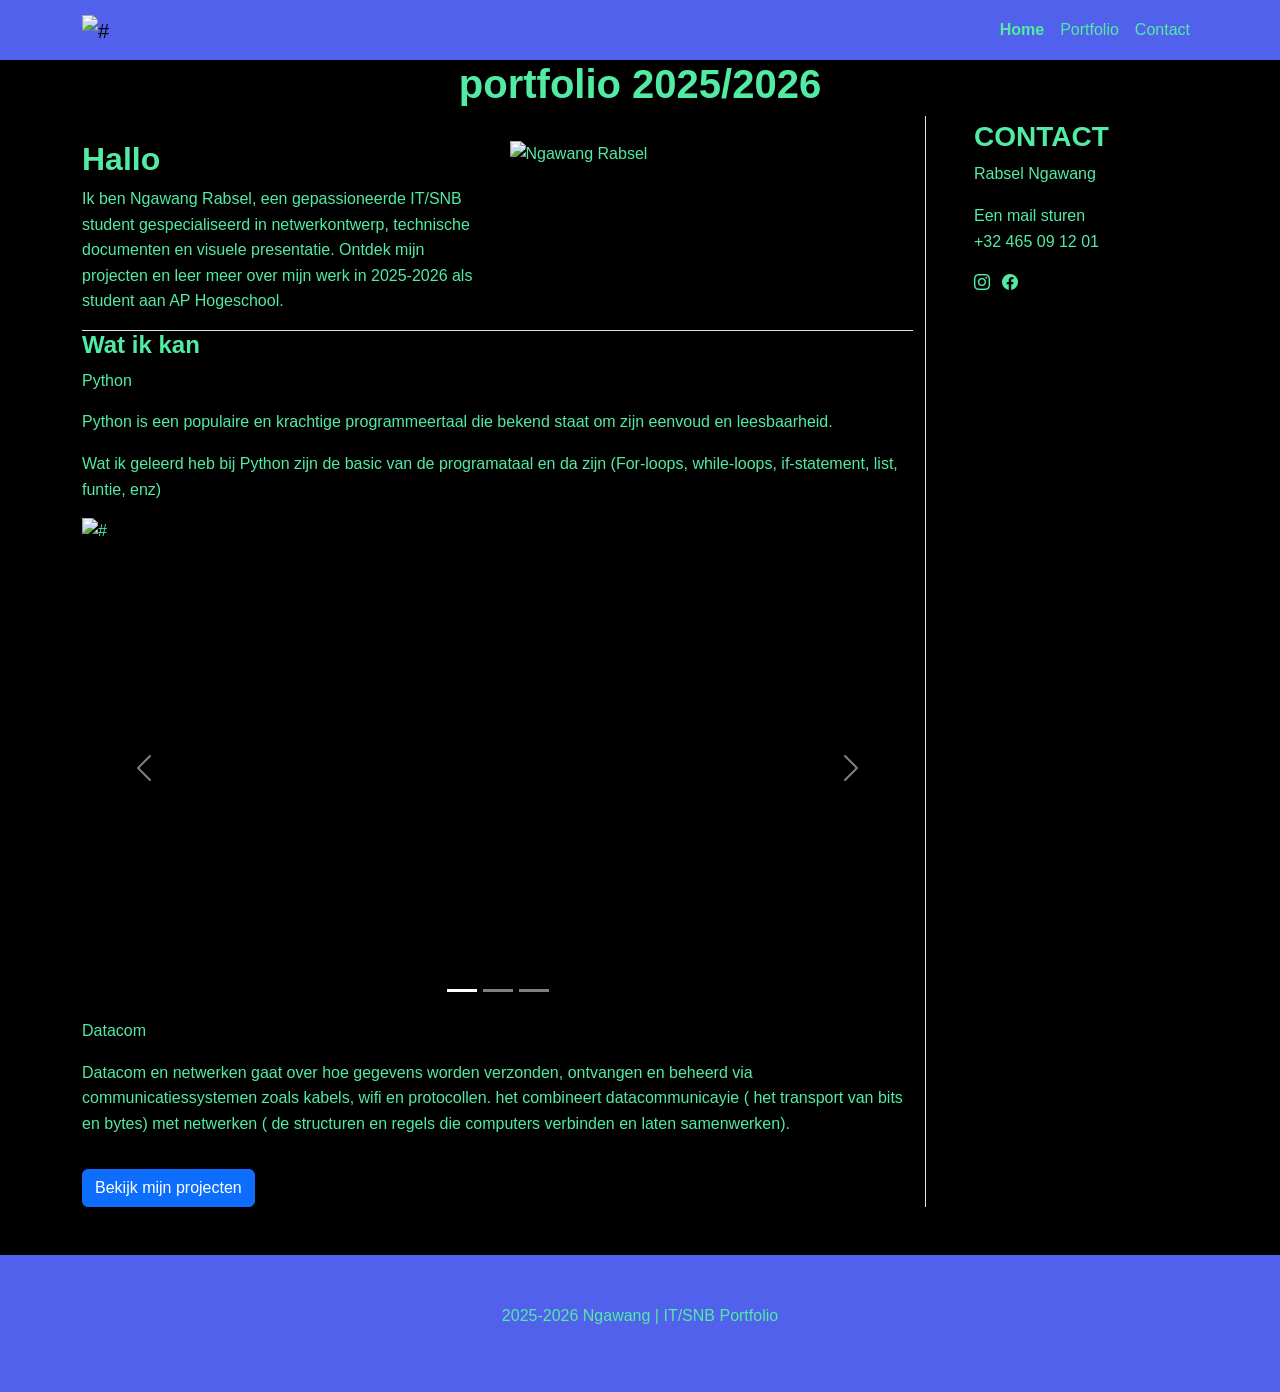
==== index.html @ 9a3c85a8 "update" ====
<!DOCTYPE html>
<html lang="Be">
    <head>
        <meta charset="UTF-8">
        <meta name="viewport" content="width=device-width, initial-scale=1">
        <title>Portfolio 2025-2026 SNB</title>
        <link rel="stylesheet" href="css/reset.css">
        <link href="https://cdn.jsdelivr.net/npm/bootstrap@5.3.2/dist/css/bootstrap.min.css" rel="stylesheet">
        <link rel="stylesheet" href="https://cdn.jsdelivr.net/npm/bootstrap-icons@1.10.5/font/bootstrap-icons.css">
        <script src="https://cdn.jsdelivr.net/npm/bootstrap@5.3.2/dist/js/bootstrap.bundle.min.js"></script>
        <link rel="stylesheet" href="css/fonds.css">
        <link rel="stylesheet" href="css/style.css">
    </head>

    <body>
      <nav class="navbar navbar-expand-lg">
        <div class="container">
          <a class='navbar-brand' href='#'>
            <img src="assist/een Oost-Aziatische logo.png" alt="#" height="100" />
          </a>

          <button
            class="navbar-toggler"
            type="button"
            data-bs-toggle="collapse"
            data-bs-target="#navbarNav"
            aria-controls="navbarNav"
            aria-expanded="false"
            aria-label="Toggle navigation"
          >
            <span class="navbar-toggler-icon"></span>
          </button>

          <div class="collapse navbar-collapse" id="navbarNav">
            <ul class="navbar-nav ms-auto">
              <li class="nav-item">
                <a class='nav-link active' href='index.html'>Home</a>
              </li>
              <li class="nav-item">
                <a class='nav-link' href='portfolio.html'>Portfolio</a>
              </li>
              <li class="nav-item">
                <a class='nav-link' href='contact.html'>Contact</a>
              </li>
            </ul>
             </div>
             </div>
          </nav>
          <header>
            <h1 class="col text-center ">portfolio 2025/2026</h1>
          </header>

          <div class="container">
            <div class="row">
              <main class="container mt-4 col-md-9">
                <div class="row">
                  <div class="container">
                    <div class="row">
                      <div class="col-md-12">
                        <div class="row">
                          <div class="col-md-6">
                            <h2>Hallo</h2>
                            <p>Ik ben Ngawang Rabsel, een gepassioneerde IT/SNB student gespecialiseerd in netwerkontwerp, technische documenten en visuele presentatie. 
                              Ontdek mijn projecten en leer meer over mijn werk in 2025-2026 als student aan AP Hogeschool.</p>
                          </div>
                          <div class="col-md-3">
                            <img src="assist/IMG_0862 (1).jpeg" alt="Ngawang Rabsel" class="img-fluid" height="500" width="500">
                          </div>
                        </div>
                      </div>
                    </div>
                  </div>
  
                  <div>
                    <section class="border-top">
                      <H4>Wat ik kan</H4>
                        <p>Python</p>
                        <p>Python is een populaire en krachtige programmeertaal 
                            die bekend staat om zijn eenvoud en leesbaarheid.</p>
                        <p>Wat ik geleerd heb bij Python zijn de basic van de programataal en da zijn
                            (For-loops, while-loops, if-statement, list, funtie, enz)</p>
                    <div id="carouselExampleIndicators" class="carousel slide">
                      <div class="carousel-indicators">
                        <button type="button" data-bs-target="#carouselExampleIndicators" data-bs-slide-to="0" class="active" aria-current="true" aria-label="Slide 1"></button>
                        <button type="button" data-bs-target="#carouselExampleIndicators" data-bs-slide-to="1" aria-label="Slide 2"></button>
                        <button type="button" data-bs-target="#carouselExampleIndicators" data-bs-slide-to="2" aria-label="Slide 3"></button>
                      </div>
                      <div class="carousel-inner">
                        <div class="carousel-item active">
                          <img src="assist/raspberry-lanza-editor-codigo-aprender-python-lenguaje-ia-3008158.webp" class="d-block w-100" alt="#" height="500" width="700">
                        </div>
                        <div class="carousel-item">
                          <img src="assist/Schermafbeelding 2025-10-08 181006.png" class="d-block w-100" alt="#" height="500" width="700">
                        </div>
                        <div class="carousel-item">
                          <img src="assist/Schermafbeelding 2025-10-08 181331.png" class="d-block w-100" alt="#" height="500" width="700">
                        </div>
                      </div>
                      <button class="carousel-control-prev" type="button" data-bs-target="#carouselExampleIndicators" data-bs-slide="prev">
                        <span class="carousel-control-prev-icon" aria-hidden="true"></span>
                        <span class="visually-hidden">Previous</span>
                      </button>
                      <button class="carousel-control-next" type="button" data-bs-target="#carouselExampleIndicators" data-bs-slide="next">
                        <span class="carousel-control-next-icon" aria-hidden="true"></span>
                        <span class="visually-hidden">Next</span>
                      </button>
                    </div>
                    <p>Datacom</p>
                    <p>Datacom en netwerken gaat over hoe gegevens worden verzonden, ontvangen en beheerd via communicatiessystemen zoals kabels, wifi en protocollen. het combineert datacommunicayie ( het transport van bits en bytes) met netwerken ( de structuren en regels die computers verbinden en laten samenwerken).</p>
                    <a href="portfolio.html" class="btn btn-primary mt-3">Bekijk mijn projecten</a> 
                  </section>
                </div>
              </div>
            </main>
             <aside class="col-md-3 ps-5 border-start" >
              <h2 class="text-uppercase fs-3 fw-bolder pt-1">Contact</h2>
              <p>Rabsel Ngawang</p>
              <a href="Mailto:Rabseld26@gmail.com">Een mail sturen</a>
              <p>+32 465 09 12 01</p>
              <ul class="list-inline socials">
                <li class="list-inline-item">
                  <a href="https://www.instagram.com/" target="_blank">
                    <i class="bi bi-instagram fs-6"></i>
                  </a>
                </li>
                <li class="list-inline-item">
                  <a href="https://www.facebook.com/" target="_blank">
                    <i class="bi bi-facebook fs-6"></i>
                  </a>
                </li>
              </ul>
            </aside>
          </div>
        </div>
        <footer class="text-center p-5 mt-5">
          <p>2025-2026 Ngawang  | IT/SNB Portfolio</p>
        </footer>
      </body>
</html>
---- css/style.css ----
:root {
    --colour-darkblue: #000000;
    --colour-lightblue : #5261eb;
    --colour-lightgreen: #52EBA4;
    --font-primary: 'Open Sans', sans-serif;
}

body {
    font-family: var(--font-primary);
    color: var(--colour-lightgreen);
    background-color: var(--colour-darkblue);
    line-height: 1.6;
}

h1, h2, h3, h4, h5, h6 {
    font-weight: 600;
    color: var(--colour-lightgreen);
}

a {
    color: var(--colour-lightgreen);
    text-decoration: none;
}

a:hover {
    color: var(--colour-lightgreen);
    text-decoration: underline;
}

header {
    color: var(--colour-lightgreen);
}
nav{
    background-color: var(--colour-lightblue);
}
.nav-link{
    font-weight: 500;
    transition: color 0.3s ease;
    color: var(--colour-lightgreen);

}

.nav-link:hover {
    color: var(--colour-lightgreen)
}

.nav-link.active {
    color: var(--colour-lightgreen) !important;
    font-weight: 600;
}

footer {
    background-color: var(--colour-lightblue);
    color: var(--colour-lightgreen);
    
}

.logo {
    max-height: 60px;
}

html {
  scroll-behavior: smooth;
}
.card-img-top {
  height: 200px;
  object-fit: cover;
}
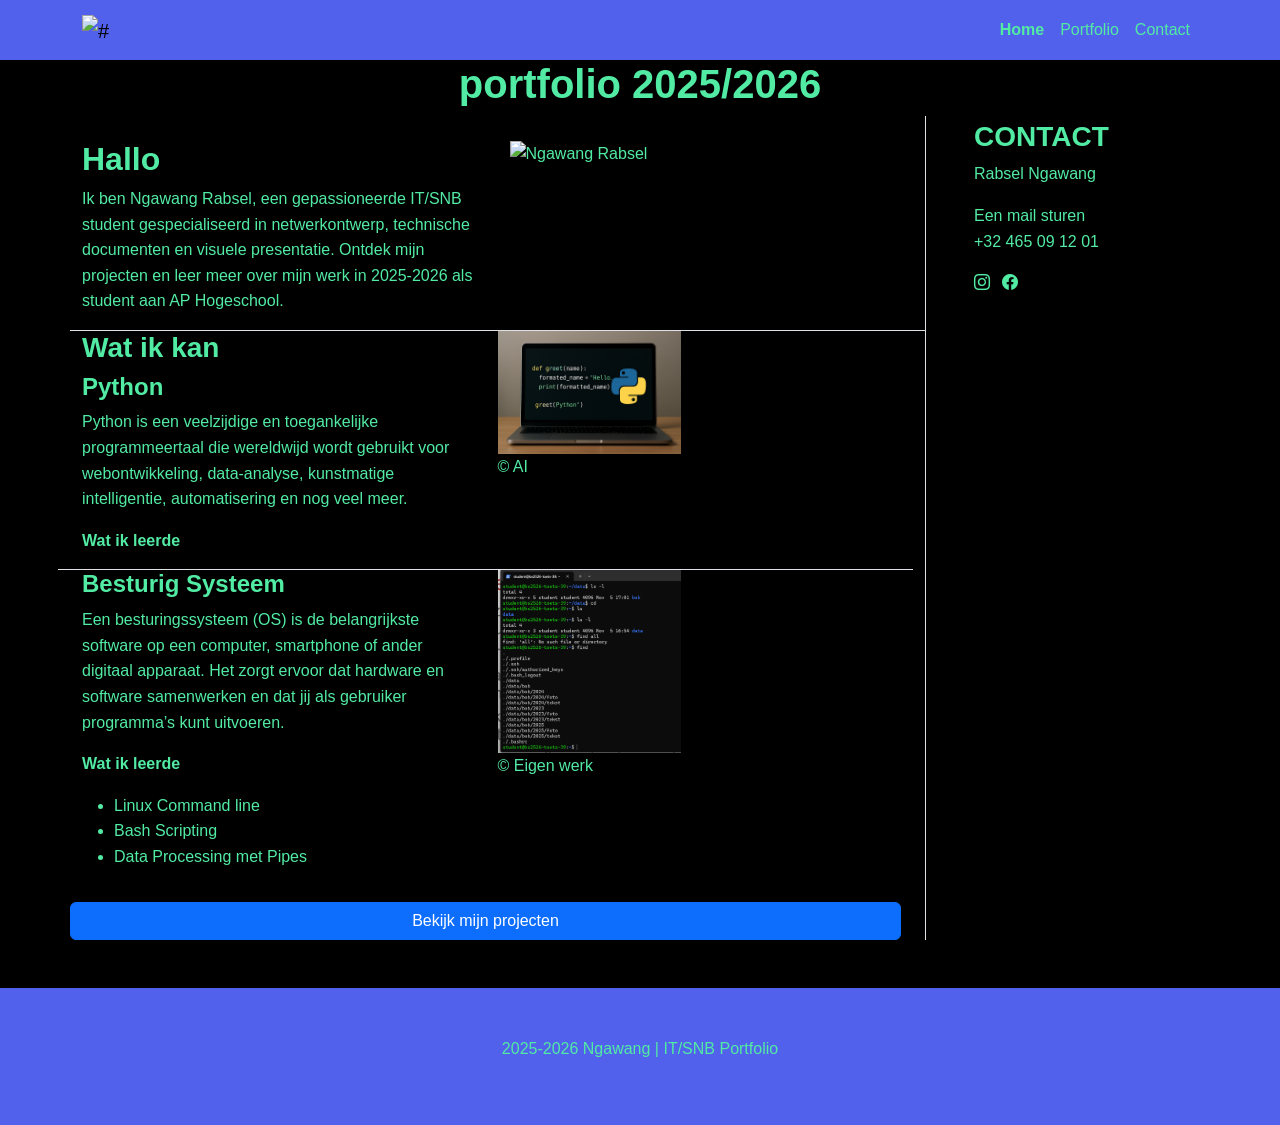
==== commit c6183c40: "update" ====
--- a/index.html
+++ b/index.html
@@ -56,7 +56,7 @@
                 <div class="row">
                   <div class="container">
                     <div class="row">
-                      <div class="col-md-12">
+                      <div class="col-md-12 border-bottom">
                         <div class="row">
                           <div class="col-md-6">
                             <h2>Hallo</h2>
@@ -71,49 +71,39 @@
                     </div>
                   </div>
   
-                  <div>
-                    <section class="border-top">
-                      <H4>Wat ik kan</H4>
-                        <p>Python</p>
-                        <p>Python is een populaire en krachtige programmeertaal 
-                            die bekend staat om zijn eenvoud en leesbaarheid.</p>
-                        <p>Wat ik geleerd heb bij Python zijn de basic van de programataal en da zijn
-                            (For-loops, while-loops, if-statement, list, funtie, enz)</p>
-                    <div id="carouselExampleIndicators" class="carousel slide">
-                      <div class="carousel-indicators">
-                        <button type="button" data-bs-target="#carouselExampleIndicators" data-bs-slide-to="0" class="active" aria-current="true" aria-label="Slide 1"></button>
-                        <button type="button" data-bs-target="#carouselExampleIndicators" data-bs-slide-to="1" aria-label="Slide 2"></button>
-                        <button type="button" data-bs-target="#carouselExampleIndicators" data-bs-slide-to="2" aria-label="Slide 3"></button>
+                  <div class="col-md-12 row border-bottom">
+                    <div class="col-md-6">
+                      <h3>Wat ik kan</h3>
+                      <h4>Python</h4>
+                      <p>Python is een veelzijdige en toegankelijke programmeertaal die wereldwijd wordt gebruikt voor webontwikkeling, data-analyse, kunstmatige intelligentie, automatisering en nog veel meer.</p>
+                      <p><strong>Wat ik leerde</strong></p>
+                    </div>
+                    <div class="col-md-3">
+                      <img src="assist/Een samengestelde af.png" alt="#" class="img-fluid" height="500" width="500">
+                      © AI
+                    </div>
+                  </div>
+                    <div class="col-md-12 row">
+                      <div class="col-md-6">
+                        <h4>Besturig Systeem</h4>
+                        <p>Een besturingssysteem (OS) is de belangrijkste software op een computer, smartphone of ander digitaal apparaat. Het zorgt ervoor dat hardware en software samenwerken en dat jij als gebruiker programma’s kunt uitvoeren.</p>
+                        <p><strong>Wat ik leerde</strong></p>
+                        <ul>
+                          <li>Linux Command line</li>
+                          <li>Bash Scripting</li>
+                          <li>Data Processing met Pipes</li>
+                        </ul>
                       </div>
-                      <div class="carousel-inner">
-                        <div class="carousel-item active">
-                          <img src="assist/raspberry-lanza-editor-codigo-aprender-python-lenguaje-ia-3008158.webp" class="d-block w-100" alt="#" height="500" width="700">
-                        </div>
-                        <div class="carousel-item">
-                          <img src="assist/Schermafbeelding 2025-10-08 181006.png" class="d-block w-100" alt="#" height="500" width="700">
-                        </div>
-                        <div class="carousel-item">
-                          <img src="assist/Schermafbeelding 2025-10-08 181331.png" class="d-block w-100" alt="#" height="500" width="700">
-                        </div>
+                      <div class="col-md-3">
+                        <img src="assist/Schermafbeelding 2025-11-05 172634.png" alt="#" class="img-fluid" height="500" width="500">
+                        © Eigen werk
                       </div>
-                      <button class="carousel-control-prev" type="button" data-bs-target="#carouselExampleIndicators" data-bs-slide="prev">
-                        <span class="carousel-control-prev-icon" aria-hidden="true"></span>
-                        <span class="visually-hidden">Previous</span>
-                      </button>
-                      <button class="carousel-control-next" type="button" data-bs-target="#carouselExampleIndicators" data-bs-slide="next">
-                        <span class="carousel-control-next-icon" aria-hidden="true"></span>
-                        <span class="visually-hidden">Next</span>
-                      </button>
+                      <a href="portfolio.html" class="btn btn-primary mt-3">Bekijk mijn projecten</a> 
                     </div>
-                    <p>Datacom</p>
-                    <p>Datacom en netwerken gaat over hoe gegevens worden verzonden, ontvangen en beheerd via communicatiessystemen zoals kabels, wifi en protocollen. het combineert datacommunicayie ( het transport van bits en bytes) met netwerken ( de structuren en regels die computers verbinden en laten samenwerken).</p>
-                    <a href="portfolio.html" class="btn btn-primary mt-3">Bekijk mijn projecten</a> 
-                  </section>
-                </div>
               </div>
             </main>
              <aside class="col-md-3 ps-5 border-start" >
-              <h2 class="text-uppercase fs-3 fw-bolder pt-1">Contact</h2>
+              <h4 class="text-uppercase fs-3 fw-bolder pt-1">Contact</h4>
               <p>Rabsel Ngawang</p>
               <a href="Mailto:Rabseld26@gmail.com">Een mail sturen</a>
               <p>+32 465 09 12 01</p>
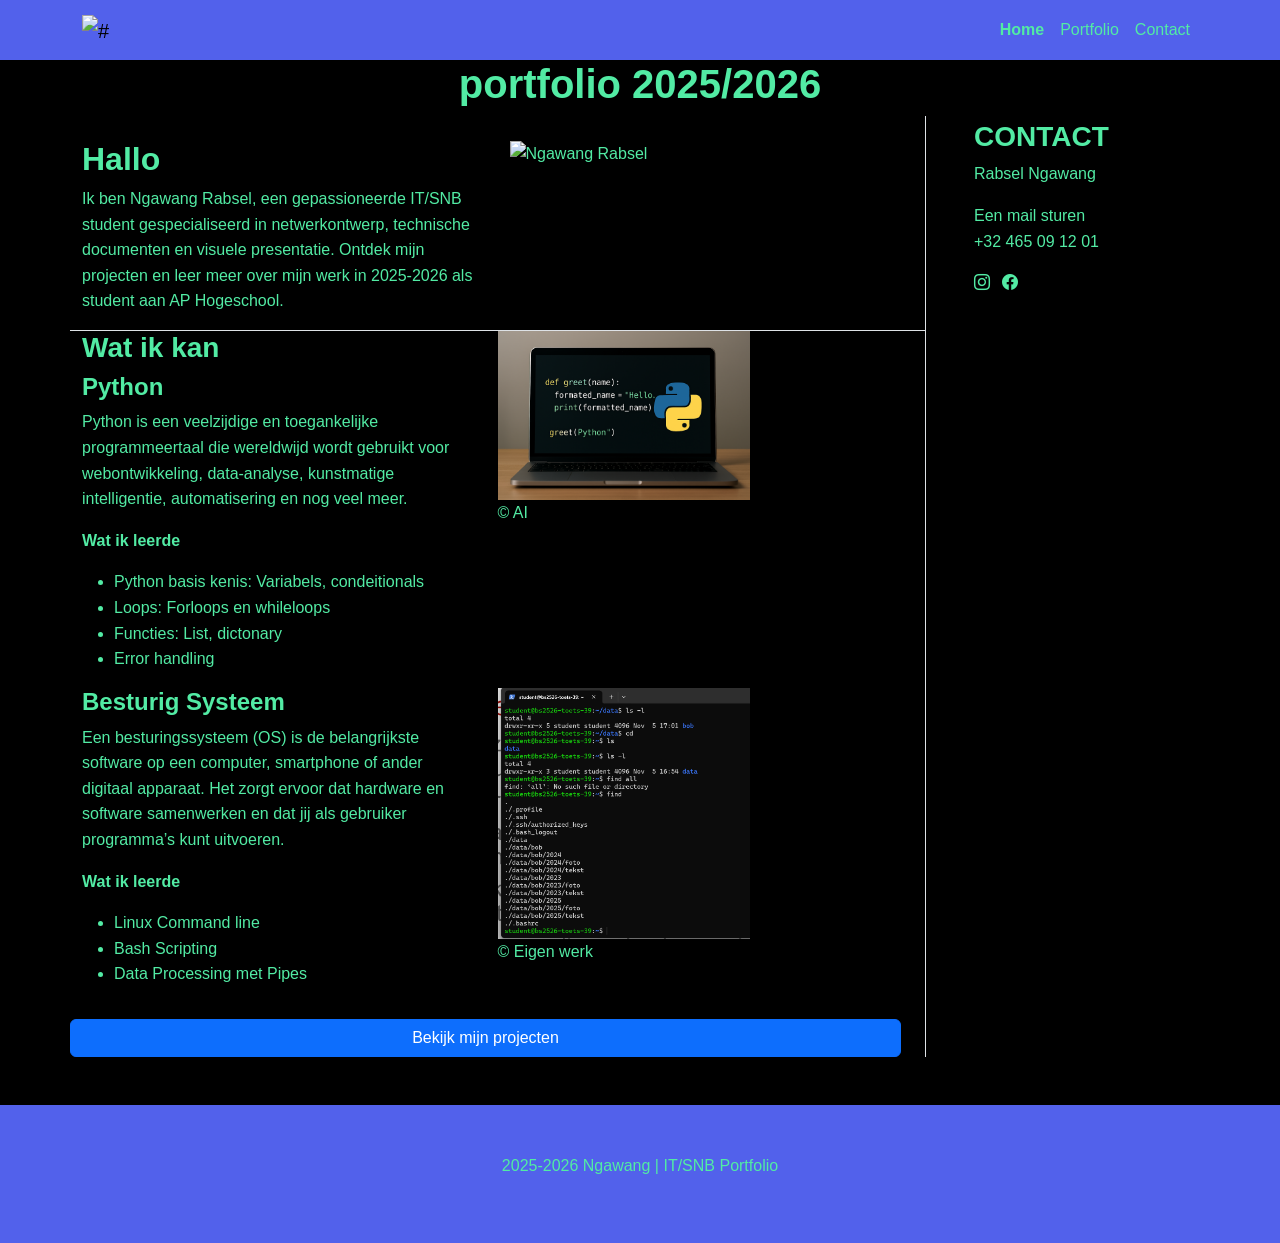
==== commit 01c0e895: "update" ====
--- a/index.html
+++ b/index.html
@@ -63,7 +63,7 @@
                             <p>Ik ben Ngawang Rabsel, een gepassioneerde IT/SNB student gespecialiseerd in netwerkontwerp, technische documenten en visuele presentatie. 
                               Ontdek mijn projecten en leer meer over mijn werk in 2025-2026 als student aan AP Hogeschool.</p>
                           </div>
-                          <div class="col-md-3">
+                          <div class="col-md-4">
                             <img src="assist/IMG_0862 (1).jpeg" alt="Ngawang Rabsel" class="img-fluid" height="500" width="500">
                           </div>
                         </div>
@@ -71,14 +71,20 @@
                     </div>
                   </div>
   
-                  <div class="col-md-12 row border-bottom">
+                  <div class="col-md-12 row">
                     <div class="col-md-6">
                       <h3>Wat ik kan</h3>
                       <h4>Python</h4>
                       <p>Python is een veelzijdige en toegankelijke programmeertaal die wereldwijd wordt gebruikt voor webontwikkeling, data-analyse, kunstmatige intelligentie, automatisering en nog veel meer.</p>
                       <p><strong>Wat ik leerde</strong></p>
+                      <ul>
+                        <li>Python basis kenis: Variabels, condeitionals</li>
+                        <li>Loops: Forloops en whileloops</li>
+                        <li>Functies: List, dictonary</li>
+                        <li>Error handling </li>
+                      </ul>
                     </div>
-                    <div class="col-md-3">
+                    <div class="col-md-4">
                       <img src="assist/Een samengestelde af.png" alt="#" class="img-fluid" height="500" width="500">
                       © AI
                     </div>
@@ -94,7 +100,7 @@
                           <li>Data Processing met Pipes</li>
                         </ul>
                       </div>
-                      <div class="col-md-3">
+                      <div class="col-md-4">
                         <img src="assist/Schermafbeelding 2025-11-05 172634.png" alt="#" class="img-fluid" height="500" width="500">
                         © Eigen werk
                       </div>
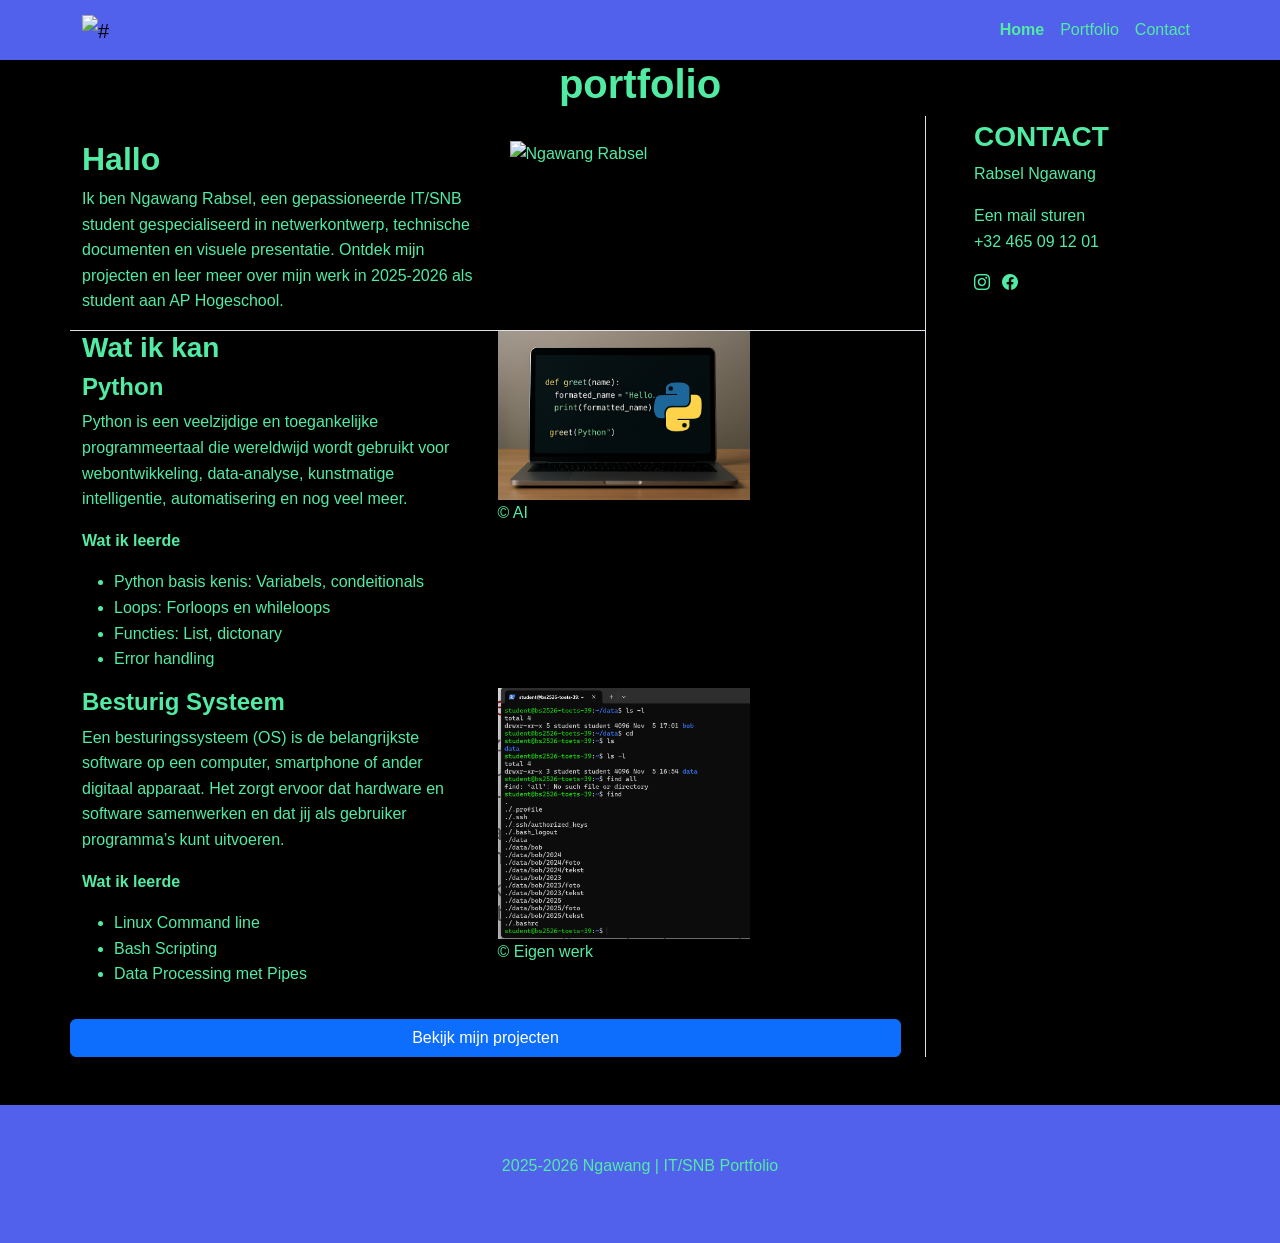
==== commit bb030ee6: "update" ====
--- a/index.html
+++ b/index.html
@@ -47,7 +47,7 @@
              </div>
           </nav>
           <header>
-            <h1 class="col text-center ">portfolio 2025/2026</h1>
+            <h1 class="col text-center ">portfolio</h1>
           </header>
 
           <div class="container">
